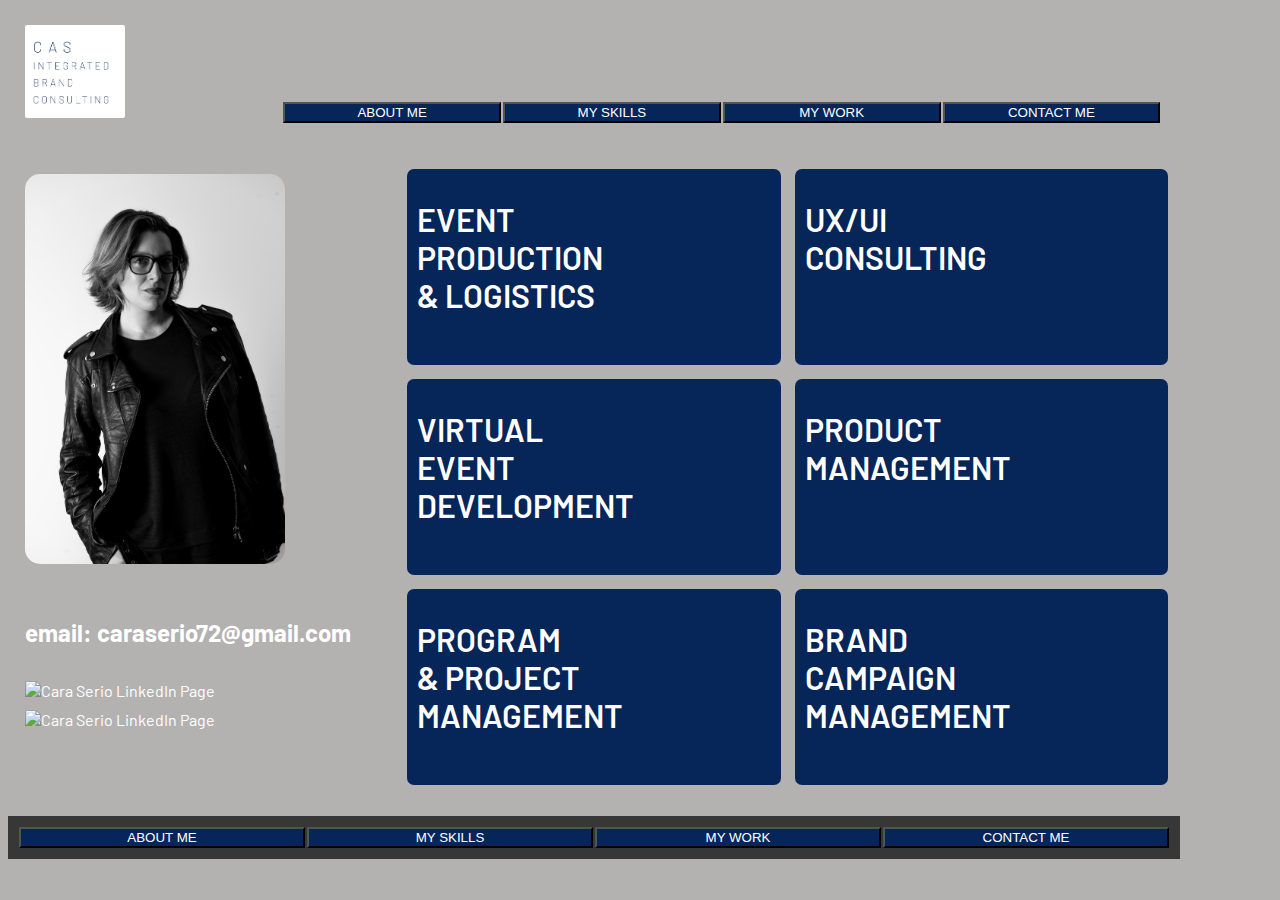
==== index.html @ 3c5be90a "Publish HW18 into HW19 - Base Code" ====
<!DOCTYPE html>
<html lang="en">
<head> 
    <meta charset="UTF-8">
    <meta name="viewport" content="width=device-width, initial-scale=1.0">
    <title>Cara Serio HW18</title>
    <link rel="stylesheet" href="CSS/style-sheet.css">
    <link rel="preconnect" href="https://fonts.gstatic.com">
<link href="https://fonts.googleapis.com/css2?family=Barlow:ital,wght@0,100;0,200;0,300;0,400;0,500;0,600;0,700;0,800;0,900;1,100;1,200;1,300;1,400;1,500;1,600;1,700;1,800;1,900&display=swap" rel="stylesheet">
</head>
<body>
<header class="navigation">
<div class="inline-block-1">
    <img src="Images/CAS LOGO.png" alt="CAS Integrated Brand Consulting Logo" class="logo">
</div>
<nav class="inline-block-2">
        <button class="primary-nav">ABOUT ME</button>
        <button class="primary-nav">MY SKILLS</button>
        <button class="primary-nav">MY WORK</button>
        <button class="primary-nav">CONTACT ME</button>
</nav>
</header>
<br>
<section class="sitecontentgridlayout">
    <div class="leftsidebartop">
        <img src="Images/CaraHeadshot.jpg" alt="Cara Serio Headshot" id="headshot">
    </div>
    <div class="leftsidebarbottom">
        <p id="homepage-email">email: caraserio72@gmail.com</p>
        <img src="images/Linked-In Icon.png" alt="Cara Serio LinkedIn Page" id="widget">
        <img src="images/github-icon-1 1.png" alt="Cara Serio LinkedIn Page" id="widget">
    </div>
    <div class="middlecolumnrow1">
        <h1>EVENT <br>
            PRODUCTION<br>
            & LOGISTICS</h1>
    </div>
    <div class="rightcolumnrow1">
        <h1>UX/UI <br>
            CONSULTING <br>
            </h1>
    </div>
    <div class="middlecolumnrow2">
        <h1>VIRTUAL <br>
            EVENT <br>
            DEVELOPMENT</h1>
    </div>
    <div class="rightcolumnrow2">
        <h1>PRODUCT <br>
            MANAGEMENT</h1>
    </div>
    <div class="middlecolumnrow3">
        <h1>PROGRAM <br>
            & PROJECT <br>
            MANAGEMENT</h1>
    </div>
    <div class="rightcolumnrow3">
        <h1>BRAND <br>
            CAMPAIGN <br>
            MANAGEMENT</h1>
    </div>
</section>
<br>
<footer>
        <button class="primary-nav">ABOUT ME</button>
        <button class="primary-nav">MY SKILLS</button>
        <button class="primary-nav">MY WORK</button>
        <button class="primary-nav">CONTACT ME</button>
</footer>
</body>
</html>
---- CSS/style-sheet.css ----
body{
    font-family: 'Barlow', sans-serif;
    background-color: #B4B1B1;
    color: #ffffff;
}
h1{
    font-size:2em;
    font-weight:600;
    padding: 5px;
}
h2{
    font-size:24px;
    font-weight:200;
}
h3{
    font-size:.67em;
    font-weight:400;
}
h4{
    font-size:14px;
    font-weight:500;
}








.navigation{
    display:flex;
    width:90vw;
    padding:10px;
    position:relative;
}
.inline-block-1{
    display:inline-block;
    vertical-align:top;
    margin:2px;
}
.logo{
    width:100px;
    padding:5px;
    border-radius: 7px    
}
.inline-block-2{
    display:flex;
    flex-direction:row;
    align-items:center;
    justify-content: flex-end;
    width:75%;
    padding:1%;
    position:absolute;
    Bottom:0px;
    Right:5px;
    margin:2px;
}
.primary-nav{
    width:25%;
    margin:1px;
    padding:1px;
    background-color: #062559;
    color: #ffffff;
    text-align:center;
    text-decoration:none;
}
.sitecontentgridlayout{
   width:90vw;
   display:grid;
   grid-template-columns: 1fr 1fr 1fr;
   grid-template-rows: 200px 200px 200px;
   grid-template-areas:
    'leftsidebartop middlecolumnrow1 rightcolumnrow1'
    'leftsidebartop middlecolumnrow2 rightcolumnrow2'
    'leftsidebarbottom middlecolumnrow3 rightcolumnrow3'
    ;
    grid-gap:10px;
    padding:10px;
}
.sitecontentrightblock{
    width:90vw;
    display:grid;
    grid-template-columns: 1fr 1fr 1fr;
    grid-template-rows: 200px 200px 200px;
    grid-template-areas:
     'leftsidebartop rightcontent rightcontent'
     'leftsidebartop rightcontent rightcontent'
     'leftsidebarbottom rightcontent rightcontent'
     ;
     grid-gap:10px;
     padding:10px;
 }
 .sitecontentmyskills{
    width:90vw;
    display:grid;
    grid-template-columns: 1fr 1fr 1fr;
    grid-template-rows: 200px 200px 200px;
    grid-template-areas:
     'leftsidebartop Row1 Row1'
     'leftsidebartop Row2 Row2'
     'leftsidebarbottom Row3 Row3'
     ;
     grid-gap:10px;
     padding:10px;
 }
.leftsidebartop{
    grid-area:leftsidebartop;
    margin:2px;
    text-align: left;
}
.leftsidebarbottom{
    grid-area:leftsidebarbottom;
    position:relative;
    margin:2px;
    text-align: left;
}
.middlecolumnrow1{
    grid-area:middlecolumnrow1;
    margin:2px;
    padding:5px;
    text-align: left;
    background-color: #062559;
    border-radius:7px;
}
.middlecolumnrow2{
    grid-area:middlecolumnrow2;
    margin:2px;
    padding:5px;
    text-align: left;
    background-color: #062559;
    border-radius:7px;
}
.middlecolumnrow3{
    grid-area:middlecolumnrow3;
    margin:2px;
    padding:5px;
    text-align: left;
    background-color: #062559;
    border-radius:7px;
}
.rightcolumnrow1{
    grid-area:rightcolumnrow1;
    margin:2px;
    padding:5px;
    text-align: left;
    background-color: #062559;
    border-radius:7px;
}
.rightcolumnrow2{
    grid-area:rightcolumnrow2;
    margin:2px;
    padding:5px;
    text-align: left;
    background-color: #062559;
    border-radius:7px;
}
.rightcolumnrow3{
    grid-area:rightcolumnrow3;
    margin:2px;
    padding:5px;
    text-align: left;
    background-color: #062559;
    border-radius:7px;
}
.rightcontent{
    grid-area:rightcontent;
    margin:2px;
    padding:5px;
    text-align: left;
    background-color: #062559;
    border-radius:7px;
}
.Row1{
    grid-area:Row1;
    margin:2px;
    padding:5px;
    text-align: left;
    background-color: #062559;
    border-radius:7px;
}
.Row2{
    grid-area:Row2;
    margin:2px;
    padding:5px;
    text-align: left;
    background-color: #062559;
    border-radius:7px;
}
.Row3{
    grid-area:Row3;
    margin:2px;
    padding:5px;
    text-align: left;
    background-color: #062559;
    border-radius:7px;
}
#headshot{
    height:390px;
    align-items: flex-start;
    padding:5px 5px 5px 5px;
    border-radius:20px;
}
#homepage-email{
    align-items:top;
    padding:5px 5px 5px 5px;
    font-size:24px;
    font-weight: bold;
}
    #widget{
    width:50px;
    padding:5px;
}
footer{
    width:90vw;
    display:flex;
    flex-direction:row;
    align-items:center;
    justify-content: flex-start;
    background-color: #373738;
    padding: 10px 10px 10px 10px;
}

@media only screen and (max-width:600px){
    .sitecontentgridlayout{
        width:90vw;
        display:grid;
        grid-template-columns: 1fr
        grid-template-rows: 200px 200px 200px 200px 200px 200px 200px 200px;
        grid-template-areas:
         'leftsidebartop'
         'leftsidebarbottom'
         'middlecolumnrow1'
         'rightcolumnrow1'
         'middlecolumnrow2'
         'rightcolumnrow2'
         'middlecolumnrow3'
         'rightcolumnrow3'
         ;
         grid-gap:10px;
         padding:10px;
     }
     .sitecontentrightblock{
        width:90vw;
        display:grid;
        grid-template-columns: 1fr;
        grid-template-rows: 200px 200px 200px;
        grid-template-areas:
         'leftsidebartop'
         'leftsidebarbottom'
         'rightcontent'
         ;
         grid-gap:10px;
         padding:10px;
     }
     .sitecontentmyskills{
        width:90vw;
        display:grid;
        grid-template-columns: 1fr;
        grid-template-rows: 200px 200px 200px 200px 200px;
        grid-template-areas:
         'leftsidebartop'
         'leftsidebarbottom'
         'Row1'
         'Row2'
         'Row3'
         ;
         grid-gap:10px;
         padding:10px;
     }
}
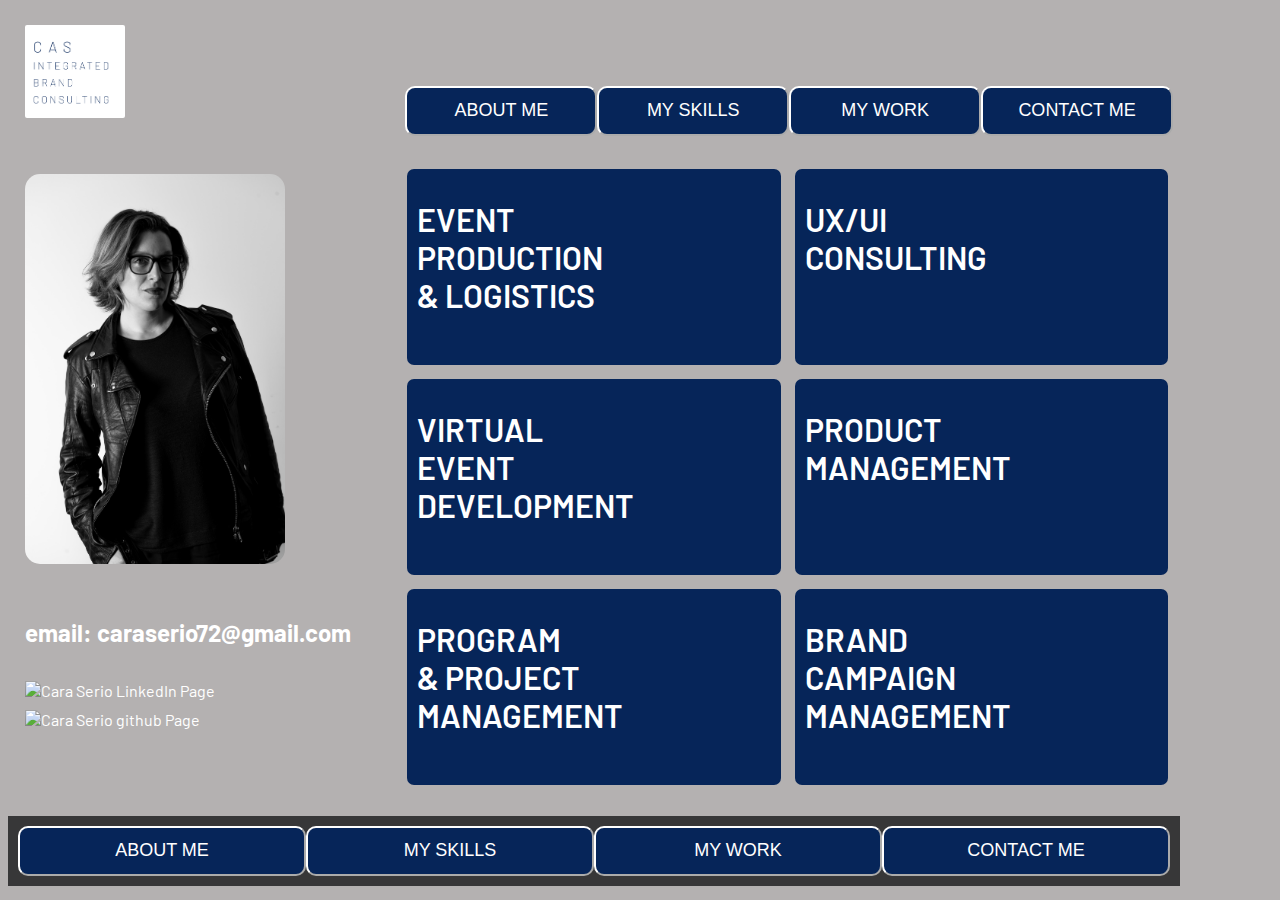
==== commit e64f6725: "jQuery & CSS Updates to Button Interactions" ====
--- a/index.html
+++ b/index.html
@@ -3,7 +3,7 @@
 <head> 
     <meta charset="UTF-8">
     <meta name="viewport" content="width=device-width, initial-scale=1.0">
-    <title>Cara Serio HW18</title>
+    <title>Cara Serio HW19</title>
     <link rel="stylesheet" href="CSS/style-sheet.css">
     <link rel="preconnect" href="https://fonts.gstatic.com">
 <link href="https://fonts.googleapis.com/css2?family=Barlow:ital,wght@0,100;0,200;0,300;0,400;0,500;0,600;0,700;0,800;0,900;1,100;1,200;1,300;1,400;1,500;1,600;1,700;1,800;1,900&display=swap" rel="stylesheet">
@@ -11,13 +11,15 @@
 <body>
 <header class="navigation">
 <div class="inline-block-1">
+    <a href="index.html">
     <img src="Images/CAS LOGO.png" alt="CAS Integrated Brand Consulting Logo" class="logo">
+    </a>
 </div>
 <nav class="inline-block-2">
-        <button class="primary-nav">ABOUT ME</button>
-        <button class="primary-nav">MY SKILLS</button>
-        <button class="primary-nav">MY WORK</button>
-        <button class="primary-nav">CONTACT ME</button>
+        <button class="primary-nav" target="_blank"><a href="aboutme.html">ABOUT ME</a></button>
+        <button class="primary-nav"target="_blank"> <a href="myskills.html">MY SKILLS</a></button>
+        <button class="primary-nav"><a href="mywork.html">MY WORK</a></button>
+        <button class="primary-nav"><a href="contactme.html">CONTACT ME</a></button>
 </nav>
 </header>
 <br>
@@ -26,9 +28,13 @@
         <img src="Images/CaraHeadshot.jpg" alt="Cara Serio Headshot" id="headshot">
     </div>
     <div class="leftsidebarbottom">
-        <p id="homepage-email">email: caraserio72@gmail.com</p>
-        <img src="images/Linked-In Icon.png" alt="Cara Serio LinkedIn Page" id="widget">
-        <img src="images/github-icon-1 1.png" alt="Cara Serio LinkedIn Page" id="widget">
+        <a href="mailto:caraserio72@gmail.com">
+            <p id="homepage-email">email: caraserio72@gmail.com</p>
+        </a>
+        <a href="https://www.linkedin.com/in/caraserio/">
+            <img src="images/Linked-In Icon.png" alt="Cara Serio LinkedIn Page" id="widget">
+        </a>
+        <img src="images/github-icon-1 1.png" alt="Cara Serio github Page" id="widget">
     </div>
     <div class="middlecolumnrow1">
         <h1>EVENT <br>
@@ -62,10 +68,21 @@
 </section>
 <br>
 <footer>
-        <button class="primary-nav">ABOUT ME</button>
-        <button class="primary-nav">MY SKILLS</button>
-        <button class="primary-nav">MY WORK</button>
-        <button class="primary-nav">CONTACT ME</button>
+    <button class="primary-nav" target="_blank"><a href="aboutme.html">ABOUT ME</a></button>
+    <button class="primary-nav"target="_blank"> <a href="myskills.html">MY SKILLS</a></button>
+    <button class="primary-nav"><a href="mywork.html">MY WORK</a></button>
+    <button class="primary-nav"><a href="contactme.html">CONTACT ME</a></button>
 </footer>
+<!-- Global site tag (gtag.js) - Google Analytics -->
+<script async src="https://www.googletagmanager.com/gtag/js?id=G-9JYLXDXML6"></script>
+<script>
+  window.dataLayer = window.dataLayer || [];
+  function gtag(){dataLayer.push(arguments);}
+  gtag('js', new Date());
+
+  gtag('config', 'G-9JYLXDXML6');
+</script>
+<script src="https://code.jquery.com/jquery-3.5.1.js" integrity="sha256-QWo7LDvxbWT2tbbQ97B53yJnYU3WhH/C8ycbRAkjPDc=" crossorigin="anonymous"></script>
+<script src="JS/index.js"></script>
 </body>
 </html>--- a/CSS/style-sheet.css
+++ b/CSS/style-sheet.css
@@ -13,7 +13,7 @@
     font-weight:200;
 }
 h3{
-    font-size:.67em;
+    font-size:18px;
     font-weight:400;
 }
 h4{
@@ -38,6 +38,7 @@
     display:inline-block;
     vertical-align:top;
     margin:2px;
+
 }
 .logo{
     width:100px;
@@ -47,10 +48,10 @@
 .inline-block-2{
     display:flex;
     flex-direction:row;
-    align-items:center;
+    align-items:flex-start;
     justify-content: flex-end;
-    width:75%;
-    padding:1%;
+    width:65.5%;
+    padding:0px;
     position:absolute;
     Bottom:0px;
     Right:5px;
@@ -58,13 +59,42 @@
 }
 .primary-nav{
     width:25%;
-    margin:1px;
-    padding:1px;
+    height:50px;
+    margin:0px;
+    padding:0px;
     background-color: #062559;
     color: #ffffff;
+    font-size: 18px;
     text-align:center;
     text-decoration:none;
-}
+    border-radius: 10px;
+    border-width: 2px;
+    border-color: #ffffff;
+}
+
+/* Unvisited Link  */
+a:link{
+    color:#ffffff;
+    text-decoration: none;
+}
+/* Visited Link */
+a:visited {
+    color:#ffffff;
+    text-decoration: none;
+  }  
+  /* Mouse over link */
+  /* a:hover {
+    color: #ffffff;
+    text-decoration: underline;
+    font-weight:bolder;
+  } */
+  /* current active link */
+  /* a:active{
+    color: #ffffff;
+    text-decoration: underline;
+    font-weight:bolder;
+  } */
+
 .sitecontentgridlayout{
    width:90vw;
    display:grid;
@@ -207,7 +237,7 @@
     font-size:24px;
     font-weight: bold;
 }
-    #widget{
+#widget{
     width:50px;
     padding:5px;
 }
@@ -221,6 +251,7 @@
     padding: 10px 10px 10px 10px;
 }
 
+/* media queries below this line */
 @media only screen and (max-width:600px){
     .sitecontentgridlayout{
         width:90vw;
@@ -267,5 +298,4 @@
          ;
          grid-gap:10px;
          padding:10px;
-     }
-}+     }